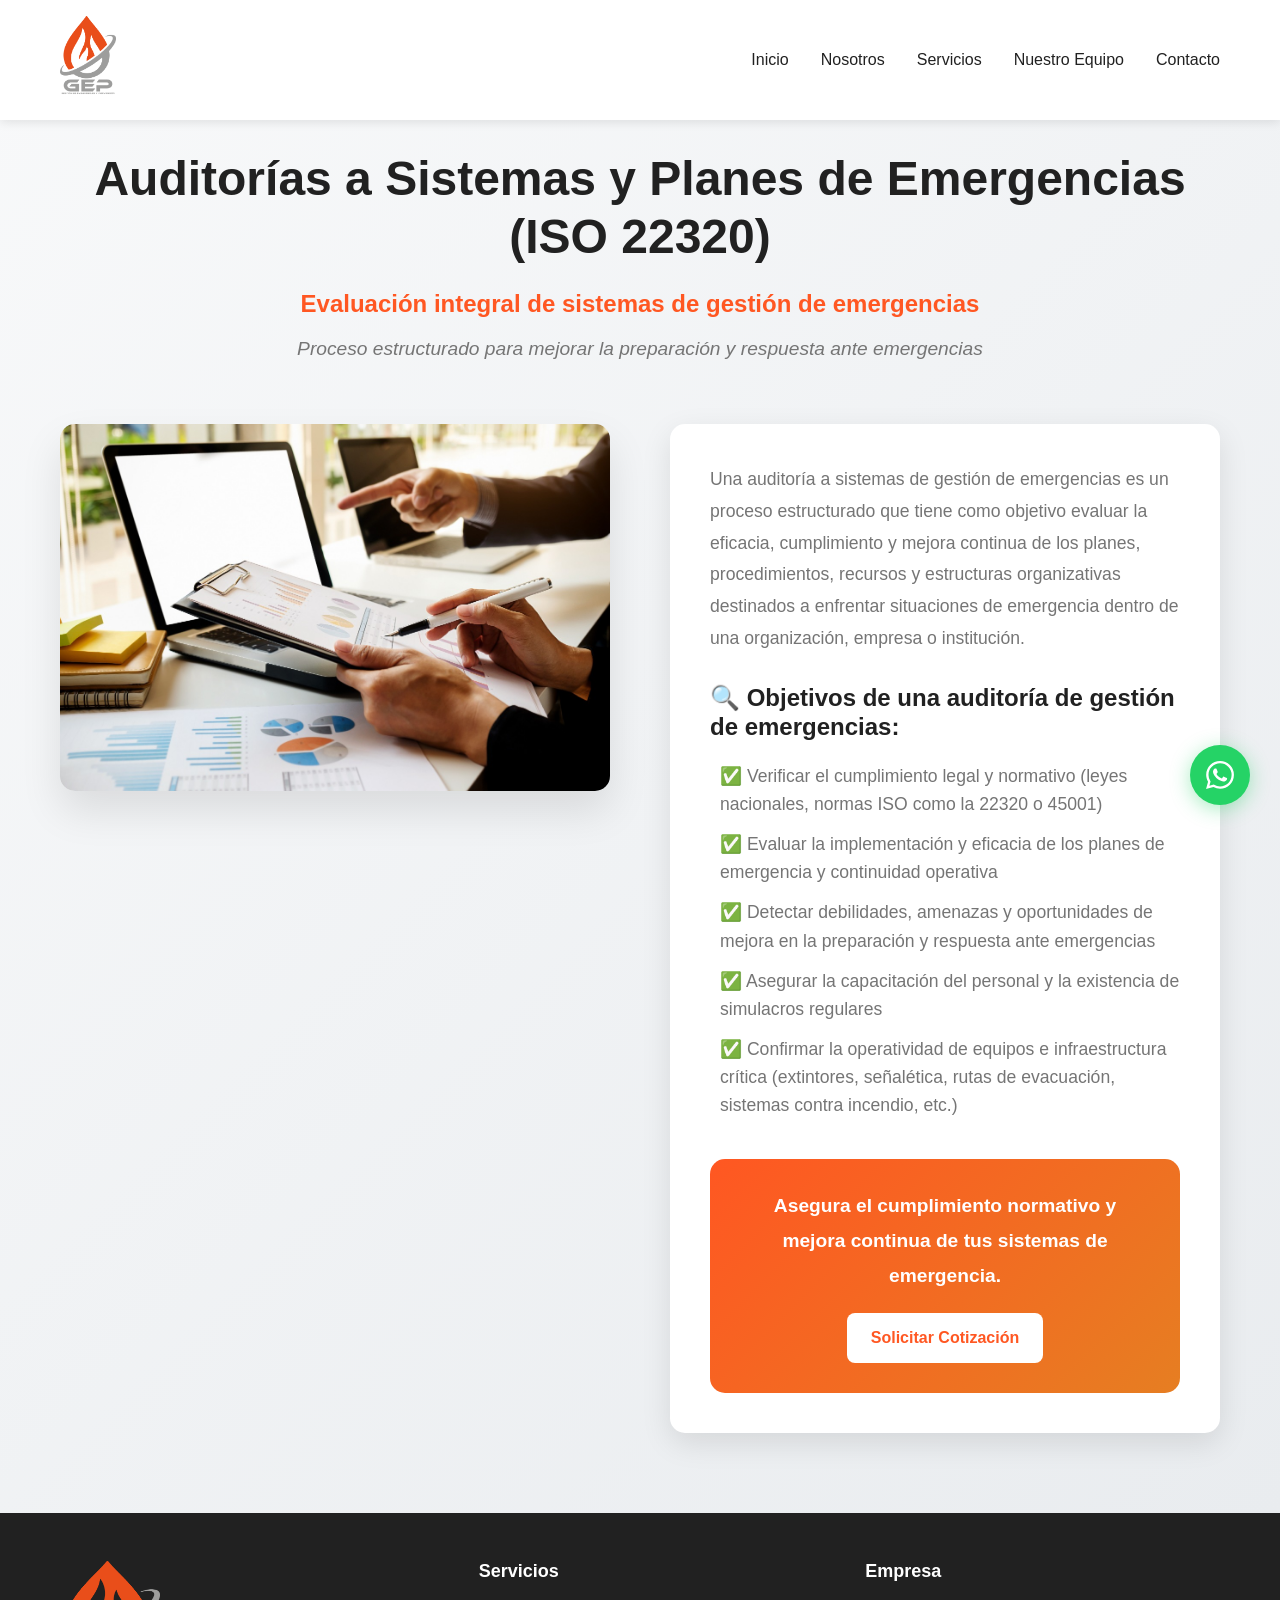
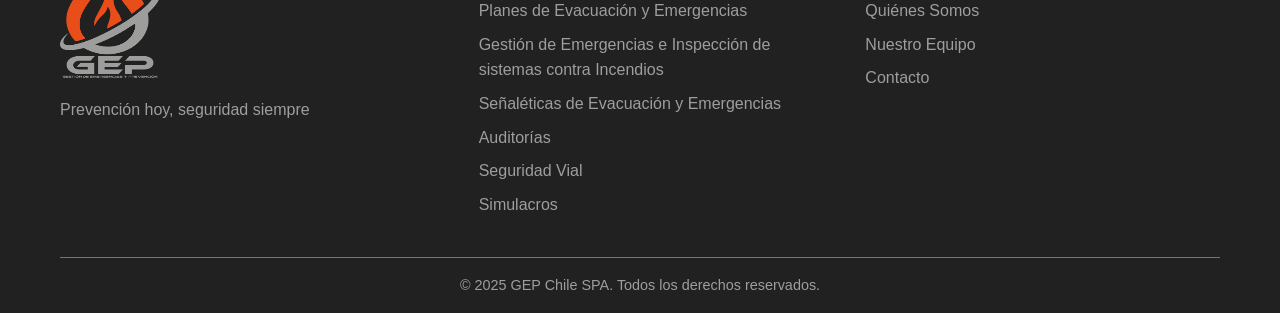
==== auditorias-emergencias.html @ ab6594a4 "avances full" ====
<!DOCTYPE html>
<html lang="es">
<head>
    <meta charset="UTF-8">
    <meta name="viewport" content="width=device-width, initial-scale=1.0">
    <title>Auditorías a Sistemas y Planes de Emergencias (ISO 22320) - GEP Chile</title>
    <link rel="stylesheet" href="assets/css/styles.css">
    <link rel="icon" type="image/x-icon" href="assets/img/favicon_io/favicon.ico">
</head>
<body>
    <!-- Header -->
    <header class="header">
        <nav class="navbar">
            <div class="container">
                <div class="nav-brand">
                    <img src="assets/img/logo.png" alt="GEP Chile Logo" class="logo">
                </div>
                <div class="nav-menu" id="nav-menu">
                    <ul class="nav-list">
                        <li class="nav-item"><a href="index.html" class="nav-link">Inicio</a></li>
                        <li class="nav-item"><a href="index.html#nosotros" class="nav-link">Nosotros</a></li>
                        <li class="nav-item"><a href="index.html#servicios" class="nav-link">Servicios</a></li>
                        <li class="nav-item"><a href="index.html#equipo" class="nav-link">Nuestro Equipo</a></li>
                        <li class="nav-item"><a href="index.html#contacto" class="nav-link">Contacto</a></li>
                    </ul>
                </div>
                <div class="nav-toggle" id="nav-toggle">
                    <span class="bar"></span>
                    <span class="bar"></span>
                    <span class="bar"></span>
                </div>
            </div>
        </nav>
    </header>

    <!-- Service Detail Section -->
    <section class="service-detail">
        <div class="container">
            <div class="service-detail-header">
                <h1>Auditorías a Sistemas y Planes de Emergencias (ISO 22320)</h1>
                <p class="service-subtitle">Evaluación integral de sistemas de gestión de emergencias</p>
                <p class="service-intro">Proceso estructurado para mejorar la preparación y respuesta ante emergencias</p>
            </div>
            
            <div class="service-detail-body">
                <div class="service-image">
                    <img src="assets/img/servicios/auditorias.jpg" alt="Auditorías a Sistemas y Planes de Emergencias">
                </div>
                
                <div class="service-description">
                    <p>Una auditoría a sistemas de gestión de emergencias es un proceso estructurado que tiene como objetivo evaluar la eficacia, cumplimiento y mejora continua de los planes, procedimientos, recursos y estructuras organizativas destinados a enfrentar situaciones de emergencia dentro de una organización, empresa o institución.</p>
                    
                    <div class="service-benefits">
                        <h3>🔍 Objetivos de una auditoría de gestión de emergencias:</h3>
                        <ul class="benefits-list">
                            <li>✅ Verificar el cumplimiento legal y normativo (leyes nacionales, normas ISO como la 22320 o 45001)</li>
                            <li>✅ Evaluar la implementación y eficacia de los planes de emergencia y continuidad operativa</li>
                            <li>✅ Detectar debilidades, amenazas y oportunidades de mejora en la preparación y respuesta ante emergencias</li>
                            <li>✅ Asegurar la capacitación del personal y la existencia de simulacros regulares</li>
                            <li>✅ Confirmar la operatividad de equipos e infraestructura crítica (extintores, señalética, rutas de evacuación, sistemas contra incendio, etc.)</li>
                        </ul>
                    </div>
                    
                    <div class="service-cta">
                        <p><strong>Asegura el cumplimiento normativo y mejora continua de tus sistemas de emergencia.</strong></p>
                        <a href="index.html#contacto" class="btn btn-primary">Solicitar Cotización</a>
                    </div>
                </div>
            </div>
        </div>
    </section>

    <!-- Footer -->
    <footer class="footer">
        <div class="container">
            <div class="footer-content">
                <div class="footer-brand">
                    <img src="assets/img/logo.png" alt="GEP Chile Logo" class="footer-logo">
                    <p>Prevención hoy, seguridad siempre</p>
                </div>
                <div class="footer-links">
                    <div class="footer-section">
                        <h4>Servicios</h4>
                        <ul>
                            <li><a href="index.html#servicios">Planes de Evacuación y Emergencias</a></li>
                            <li><a href="index.html#servicios">Gestión de Emergencias e Inspección de sistemas contra Incendios</a></li>
                            <li><a href="index.html#servicios">Señaléticas de Evacuación y Emergencias</a></li>
                            <li><a href="index.html#servicios">Auditorías</a></li>
                            <li><a href="index.html#servicios">Seguridad Vial</a></li>
                            <li><a href="index.html#servicios">Simulacros</a></li>
                        </ul>
                    </div>
                    <div class="footer-section">
                        <h4>Empresa</h4>
                        <ul>
                            <li><a href="index.html#nosotros">Quiénes Somos</a></li>
                            <li><a href="index.html#equipo">Nuestro Equipo</a></li>
                            <li><a href="index.html#contacto">Contacto</a></li>
                        </ul>
                    </div>
                </div>
            </div>
            <div class="footer-bottom">
                <p>&copy; 2025 GEP Chile SPA. Todos los derechos reservados.</p>
            </div>
        </div>
    </footer>

    <script src="assets/js/main.js"></script>
</body>
</html>
---- assets/css/styles.css ----
/* Reset and Base Styles */
* {
    margin: 0;
    padding: 0;
    box-sizing: border-box;
}

/* Custom Scrollbar */
::-webkit-scrollbar {
    width: 12px;
}

::-webkit-scrollbar-track {
    background: var(--background-light);
    border-radius: 6px;
}

::-webkit-scrollbar-thumb {
    background: linear-gradient(135deg, var(--primary-color), var(--primary-dark));
    border-radius: 6px;
    border: 2px solid var(--background-light);
}

::-webkit-scrollbar-thumb:hover {
    background: linear-gradient(135deg, var(--primary-dark), #D84315);
}

/* Firefox Scrollbar */
* {
    scrollbar-width: thin;
    scrollbar-color: var(--primary-color) var(--background-light);
}

:root {
    --primary-color: #FF5722;
    --primary-dark: #E64A19;
    --secondary-color: #9E9E9E;
    --secondary-dark: #757575;
    --text-dark: #212121;
    --text-light: #757575;
    --text-white: #FFFFFF;
    --background-light: #FAFAFA;
    --background-white: #FFFFFF;
    --border-color: #E0E0E0;
    --shadow-light: 0 2px 10px rgba(0, 0, 0, 0.1);
    --shadow-medium: 0 4px 20px rgba(0, 0, 0, 0.15);
    --shadow-heavy: 0 8px 30px rgba(0, 0, 0, 0.2);
    --border-radius: 8px;
    --transition: all 0.3s ease;
}

html {
    scroll-behavior: smooth;
}

body {
    font-family: 'Inter', -apple-system, BlinkMacSystemFont, 'Segoe UI', Roboto, sans-serif;
    line-height: 1.6;
    color: var(--text-dark);
    background-color: var(--background-white);
}

.container {
    max-width: 1200px;
    margin: 0 auto;
    padding: 0 20px;
}

/* Typography */
h1, h2, h3, h4, h5, h6 {
    font-weight: 600;
    line-height: 1.2;
    margin-bottom: 1rem;
}

h1 { font-size: 3rem; }
h2 { font-size: 2.5rem; }
h3 { font-size: 1.75rem; }
h4 { font-size: 1.25rem; }

p {
    margin-bottom: 1rem;
    color: var(--text-light);
}

/* Buttons */
.btn {
    display: inline-block;
    padding: 12px 24px;
    border-radius: var(--border-radius);
    text-decoration: none;
    font-weight: 500;
    text-align: center;
    transition: var(--transition);
    border: none;
    cursor: pointer;
    font-size: 1rem;
}

.btn-primary {
    background-color: var(--primary-color);
    color: var(--text-white);
}

.btn-primary:hover {
    background-color: var(--primary-dark);
    transform: translateY(-2px);
    box-shadow: var(--shadow-medium);
}

.btn-secondary {
    background-color: transparent;
    color: var(--text-white);
    border: 2px solid var(--primary-color);
}

.btn-secondary:hover {
    background-color: var(--primary-color);
    color: var(--text-white);
}

/* Header */
.header {
    position: fixed;
    top: 0;
    left: 0;
    right: 0;
    background-color: rgba(255, 255, 255, 0.95);
    backdrop-filter: blur(10px);
    z-index: 1000;
    box-shadow: var(--shadow-light);
}

.navbar {
    padding: 1rem 0;
}

.navbar .container {
    display: flex;
    justify-content: space-between;
    align-items: center;
}

.nav-brand .logo {
    height: 80px;
    width: auto;
}

.nav-menu {
    display: flex;
}

.nav-list {
    display: flex;
    list-style: none;
    gap: 2rem;
}

.nav-link {
    text-decoration: none;
    color: var(--text-dark);
    font-weight: 500;
    transition: var(--transition);
    position: relative;
}

.nav-link:hover {
    color: var(--primary-color);
}

.nav-link::after {
    content: '';
    position: absolute;
    bottom: -5px;
    left: 0;
    width: 0;
    height: 2px;
    background-color: var(--primary-color);
    transition: var(--transition);
}

.nav-link:hover::after {
    width: 100%;
}

.nav-toggle {
    display: none;
    flex-direction: column;
    cursor: pointer;
}

.nav-toggle .bar {
    width: 25px;
    height: 3px;
    background-color: var(--text-dark);
    margin: 3px 0;
    transition: var(--transition);
}

/* Hero Section */
.hero {
    height: 100vh;
    background: linear-gradient(135deg, rgba(255, 86, 34, 0.541) 0%, rgba(230, 73, 25, 0.61) 100%), url('../img/hero.jpg');
    background-size: cover;
    background-position: center;
    background-repeat: no-repeat;
    display: flex;
    align-items: center;
    justify-content: center;
    text-align: center;
    color: var(--text-white);
    position: relative;
    overflow: hidden;
}

.hero::before {
    content: '';
    position: absolute;
    top: 0;
    left: 0;
    right: 0;
    bottom: 0;
    background: url('data:image/svg+xml,<svg xmlns="http://www.w3.org/2000/svg" viewBox="0 0 100 100"><defs><pattern id="grain" width="100" height="100" patternUnits="userSpaceOnUse"><circle cx="25" cy="25" r="1" fill="white" opacity="0.1"/><circle cx="75" cy="75" r="1" fill="white" opacity="0.1"/><circle cx="50" cy="10" r="1" fill="white" opacity="0.1"/><circle cx="10" cy="90" r="1" fill="white" opacity="0.1"/></pattern></defs><rect width="100" height="100" fill="url(%23grain)"/></svg>');
    opacity: 0.3;
}

.hero-content {
    position: relative;
    z-index: 2;
    max-width: 800px;
    opacity: 0;
    transform: scale(0.95);
    animation: heroSlideIn 1.2s ease-out 0.2s forwards;
}

.hero-title {
    font-size: 4rem;
    font-weight: 700;
    margin-bottom: 1.5rem;
    text-shadow: 2px 2px 4px rgba(0, 0, 0, 0.3);
    opacity: 0;
    transform: translateY(50px);
    animation: heroFadeInUp 1s ease-out 0.5s forwards;
}

.hero-subtitle {
    font-size: 1.25rem;
    margin-bottom: 2rem;
    color: rgba(255, 255, 255, 0.9);
    max-width: 600px;
    margin-left: auto;
    margin-right: auto;
    opacity: 0;
    transform: translateY(30px);
    animation: heroFadeInUp 1s ease-out 1s forwards;
}

.hero-buttons {
    display: flex;
    gap: 1rem;
    justify-content: center;
    flex-wrap: wrap;
    opacity: 0;
    transform: translateY(20px);
    animation: heroFadeInUp 1s ease-out 1.5s forwards;
}

/* Hero Animations */
@keyframes heroFadeInUp {
    0% {
        opacity: 0;
        transform: translateY(50px);
    }
    100% {
        opacity: 1;
        transform: translateY(0);
    }
}

@keyframes heroSlideIn {
    0% {
        opacity: 0;
        transform: scale(0.8) translateY(30px);
    }
    100% {
        opacity: 1;
        transform: scale(1) translateY(0);
    }
}

.hero-scroll {
    position: absolute;
    bottom: 2rem;
    left: 50%;
    transform: translateX(-50%);
    color: var(--text-white);
    opacity: 0;
    animation: heroFadeIn 1s ease-out 2s forwards, bounce 2s infinite 3s;
}

@keyframes heroFadeIn {
    0% {
        opacity: 0;
        transform: translateX(-50%) translateY(20px);
    }
    100% {
        opacity: 1;
        transform: translateX(-50%) translateY(0);
    }
}

@keyframes bounce {
    0%, 20%, 50%, 80%, 100% { transform: translateX(-50%) translateY(0); }
    40% { transform: translateX(-50%) translateY(-10px); }
    60% { transform: translateX(-50%) translateY(-5px); }
}

/* Section Styles */
section {
    padding: 5rem 0;
}

.section-header {
    text-align: center;
    margin-bottom: 4rem;
}

.section-title {
    color: var(--text-dark);
    margin-bottom: 1rem;
}

.section-subtitle {
    font-size: 1.125rem;
    color: var(--text-light);
    max-width: 600px;
    margin: 0 auto;
}

/* About Section */
.about {
    background-color: var(--background-light);
}

.about-content {
    display: grid;
    grid-template-columns: 1fr 1fr;
    gap: 4rem;
    align-items: start;
}

.about-left-column {
    display: flex;
    flex-direction: column;
    gap: 2rem;
}

.about-image {
    display: flex;
    justify-content: center;
    align-items: center;
}

.about-us-image {
    width: 100%;
    height: auto;
    border-radius: var(--border-radius);
    box-shadow: var(--shadow-medium);
    object-fit: cover;
}

.about-text {
    font-size: 1.125rem;
}

.about-stats {
    display: grid;
    gap: 2rem;
    grid-template-columns: 1fr;
}

.stat-item {
    background-color: var(--background-white);
    padding: 2rem;
    border-radius: var(--border-radius);
    box-shadow: var(--shadow-light);
    text-align: center;
    transition: var(--transition);
}

.stat-item:hover {
    transform: translateY(-5px);
    box-shadow: var(--shadow-medium);
}

.stat-icon {
    color: var(--primary-color);
    margin-bottom: 1rem;
}

.stat-item h3 {
    color: var(--text-dark);
    margin-bottom: 0.5rem;
}

.stat-item p {
    font-size: 0.9rem;
}

/* Mission & Vision */
.mission-vision {
    background-color: var(--primary-color);
}

.mv-grid {
    display: grid;
    grid-template-columns: 1fr 1fr;
    gap: 3rem;
}

.mv-item {
    text-align: center;
    padding: 3rem 2rem;
    background-color: rgba(255, 255, 255, 0.219);
    border-radius: var(--border-radius);
    transition: var(--transition);
    backdrop-filter: blur(10px);
}

.mv-item:hover {
    transform: translateY(-5px);
    box-shadow: var(--shadow-medium);
    background-color: rgba(255, 255, 255, 0.137);
}

.mv-icon {
    color: var(--text-white);
    margin-bottom: 1.5rem;
}

.mv-item h3 {
    color: var(--text-white);
    margin-bottom: 1rem;
}

.mv-item p {
    font-size: 1rem;
    line-height: 1.7;
    color: var(--text-white);
}

/* Services Section */
.services {
    background-image: url('../img/services.jpg');
    background-size: cover;
    background-position: center;
    background-attachment: fixed;
    position: relative;
}

.services::before {
    content: '';
    position: absolute;
    top: 0;
    left: 0;
    right: 0;
    bottom: 0;
    background-color: rgba(255, 255, 255, 0.781);
    z-index: 1;
}

.services .container {
    position: relative;
    z-index: 2;
}

.services-grid {
    display: grid;
    grid-template-columns: repeat(auto-fit, minmax(350px, 1fr));
    gap: 2rem;
}

.service-card {
    background-color: var(--background-white);
    padding: 2.5rem 2rem;
    border-radius: var(--border-radius);
    box-shadow: var(--shadow-light);
    text-align: center;
    transition: var(--transition);
    border-top: 4px solid transparent;
    text-decoration: none;
    color: inherit;
    display: block;
}

.service-card:hover {
    transform: translateY(-10px);
    box-shadow: var(--shadow-heavy);
    border-top-color: var(--primary-color);
}

.service-icon {
    color: var(--primary-color);
    margin-bottom: 1.5rem;
}

.service-card h3 {
    color: var(--text-dark);
    margin-bottom: 1rem;
}

.service-card p {
    font-size: 1rem;
    line-height: 1.6;
}



/* Team Section */
.team {
    background-color: var(--background-light);
    padding: 6rem 0;
}

.team-content {
    display: grid;
    grid-template-columns: 1fr 1.5fr;
    gap: 4rem;
    align-items: start;
    margin-top: 3rem;
}

.team-image {
    position: relative;
    border-radius: var(--border-radius);
    overflow: hidden;
    box-shadow: var(--shadow-medium);
    height: 500px;
    display: flex;
    align-items: center;
    justify-content: center;
    background-color: var(--primary-color);
}

.team-photo {
    width: 100%;
    height: 100%;
    object-fit: contain;
    transition: var(--transition);
    will-change: transform;
}

.team-photo:hover {
    transform: scale(1.05);
}

/* Parallax effect for team image */
@media (min-width: 768px) {
    .team-image {
        position: sticky;
        top: 100px;
    }
    
    .team-photo {
        transform: translateY(0);
        transition: transform 0.1s ease-out;
    }
}

.team-info {
    padding: 1rem 0;
}

.team-info p {
    font-size: 1.1rem;
    line-height: 1.7;
    margin-bottom: 2rem;
    color: var(--text-medium);
}

.experience-section,
.academic-section {
    margin-bottom: 2.5rem;
}

.experience-section h3,
.academic-section h3 {
    color: var(--primary-color);
    font-size: 1.4rem;
    margin-bottom: 1rem;
    font-weight: 600;
}

.experience-list,
.academic-list {
    list-style: none;
    padding: 0;
    margin: 1.5rem 0;
}

.experience-list li,
.academic-list li {
    position: relative;
    padding: 0.5rem 0 0.5rem 2rem;
    color: var(--text-medium);
    font-size: 1rem;
    line-height: 1.6;
}

.experience-list li::before,
.academic-list li::before {
    content: '▶';
    position: absolute;
    left: 0;
    color: var(--primary-color);
    font-size: 0.8rem;
    top: 0.6rem;
}

.team-conclusion {
    font-size: 1.1rem;
    line-height: 1.7;
    color: var(--text-dark);
    font-weight: 500;
    background: linear-gradient(135deg, rgba(255, 87, 34, 0.05), rgba(255, 87, 34, 0.1));
    padding: 2rem;
    border-radius: var(--border-radius);
    border-left: 4px solid var(--primary-color);
    margin-top: 2rem;
}

/* Contact Section */
.contact {
    background-image: url('../img/contact.jpg');
    background-size: cover;
    background-position: center;
    background-attachment: fixed;
    position: relative;
}

.contact::before {
    content: '';
    position: absolute;
    top: 0;
    left: 0;
    right: 0;
    bottom: 0;
    background-color: rgba(255, 255, 255, 0.9);
    z-index: 1;
}

.contact .container {
    position: relative;
    z-index: 2;
}

.contact-content {
    display: grid;
    grid-template-columns: 1fr 1fr;
    gap: 4rem;
}

.contact-info {
    display: flex;
    flex-direction: column;
    gap: 2rem;
}

.contact-item {
    display: flex;
    align-items: center;
    gap: 1rem;
    background-color: var(--background-white);
    padding: 1.5rem;
    border-radius: var(--border-radius);
    box-shadow: var(--shadow-light);
}

.contact-icon {
    color: var(--primary-color);
    flex-shrink: 0;
}

.contact-item h3 {
    color: var(--text-dark);
    margin-bottom: 0.25rem;
    font-size: 1.125rem;
}

.contact-item p {
    margin: 0;
    color: var(--text-light);
}

.contact-form {
    background-color: var(--background-white);
    padding: 2.5rem;
    border-radius: var(--border-radius);
    box-shadow: var(--shadow-light);
}

.form-group {
    margin-bottom: 1.5rem;
}

.form-group input,
.form-group select,
.form-group textarea {
    width: 100%;
    padding: 12px 16px;
    border: 2px solid var(--border-color);
    border-radius: var(--border-radius);
    font-size: 1rem;
    font-family: inherit;
    transition: var(--transition);
    background-color: var(--background-white);
}

.form-group input:focus,
.form-group select:focus,
.form-group textarea:focus {
    outline: none;
    border-color: var(--primary-color);
    box-shadow: 0 0 0 3px rgba(255, 87, 34, 0.1);
}

.form-group textarea {
    resize: vertical;
    min-height: 120px;
}

/* Footer */
.footer {
    background-color: var(--text-dark);
    color: var(--text-white);
    padding: 3rem 0 1rem;
}

.footer-content {
    display: grid;
    grid-template-columns: 1fr 2fr;
    gap: 3rem;
    margin-bottom: 2rem;
}

.footer-brand {
    display: flex;
    flex-direction: column;
    gap: 1rem;
}

.footer-logo {
    height: 120px;
    width: 100px;
}

.footer-brand p {
    color: var(--secondary-color);
    margin: 0;
}

.footer-links {
    display: grid;
    grid-template-columns: repeat(auto-fit, minmax(200px, 1fr));
    gap: 2rem;
}

.footer-section h4 {
    color: var(--text-white);
    margin-bottom: 1rem;
    font-size: 1.125rem;
}

.footer-section ul {
    list-style: none;
}

.footer-section ul li {
    margin-bottom: 0.5rem;
}

.footer-section ul li a {
    color: var(--secondary-color);
    text-decoration: none;
    transition: var(--transition);
}

.footer-section ul li a:hover {
    color: var(--primary-color);
}

.footer-bottom {
    border-top: 1px solid var(--secondary-dark);
    padding-top: 1rem;
    text-align: center;
}

.footer-bottom p {
    color: var(--secondary-color);
    margin: 0;
    font-size: 0.9rem;
}/* Service Detail Styles */
.service-detail {
    padding: 150px 0 80px;
    background: linear-gradient(135deg, #f8f9fa 0%, #e9ecef 100%);
}

.service-detail-content {
    max-width: 1200px;
    margin: 0 auto;
}

.service-detail-header {
    text-align: center;
    margin-bottom: 60px;
}

.service-detail-header h1 {
    font-size: 3rem;
    color: var(--text-color);
    margin-bottom: 20px;
    font-weight: 700;
}

.service-subtitle {
    font-size: 1.5rem;
    color: var(--primary-color);
    font-weight: 600;
    margin-bottom: 10px;
}

.service-intro {
    font-size: 1.2rem;
    color: var(--text-light);
    font-style: italic;
}

.service-detail-body {
    display: grid;
    grid-template-columns: 1fr 1fr;
    gap: 60px;
    align-items: start;
}

.service-image {
    position: sticky;
    top: 120px;
}

.service-image img {
    width: 100%;
    height: auto;
    border-radius: 15px;
    box-shadow: 0 20px 40px rgba(0, 0, 0, 0.1);
    transition: transform 0.3s ease;
}

.service-image img:hover {
    transform: translateY(-10px);
}

.service-description {
    background: white;
    padding: 40px;
    border-radius: 15px;
    box-shadow: 0 10px 30px rgba(0, 0, 0, 0.1);
}

.service-description p {
    font-size: 1.1rem;
    line-height: 1.8;
    color: var(--text-light);
    margin-bottom: 30px;
}

.service-features,
.service-benefits {
    margin-bottom: 40px;
}

.service-features h3,
.service-benefits h3 {
    font-size: 1.5rem;
    color: var(--text-color);
    margin-bottom: 20px;
    font-weight: 600;
}

.features-list,
.benefits-list {
    list-style: none;
    padding: 0;
}

.features-list li,
.benefits-list li {
    font-size: 1.1rem;
    color: var(--text-light);
    margin-bottom: 12px;
    padding-left: 10px;
}

.service-videos {
    margin: 40px 0;
}

.service-videos h3 {
    color: var(--primary-color);
    font-size: 1.8rem;
    margin-bottom: 25px;
    text-align: center;
}

.videos-grid {
    display: grid;
    grid-template-columns: repeat(auto-fit, minmax(300px, 1fr));
    gap: 20px;
    margin-bottom: 20px;
}

.video-item {
    border-radius: 10px;
    overflow: hidden;
    box-shadow: 0 4px 15px rgba(0,0,0,0.1);
    transition: transform 0.3s ease;
}

.video-item:hover {
    transform: translateY(-5px);
}

.video-item video {
    width: 100%;
    height: auto;
    display: block;
}

.service-cta {
    text-align: center;
    padding: 30px;
    background: linear-gradient(135deg, var(--primary-color), #e67e22);
    border-radius: 15px;
    color: white;
}

.service-cta p {
    color: white;
    font-size: 1.2rem;
    margin-bottom: 20px;
}

.service-cta .btn {
    background: white;
    color: var(--primary-color);
    border: none;
    font-weight: 600;
}

.service-cta .btn:hover {
    background: #f8f9fa;
    transform: translateY(-2px);
}

/* Responsive Design */
@media (max-width: 768px) {
    .container {
        padding: 0 15px;
    }
    
    .hero-title {
        font-size: 3rem;
    }
    
    .about-content {
        grid-template-columns: 1fr;
        gap: 3rem;
    }
    
    .services-grid {
        grid-template-columns: repeat(auto-fit, minmax(300px, 1fr));
    }
    
    /* Service Detail Responsive */
    .service-detail {
        padding: 140px 0 60px;
    }

    .service-detail-header h1 {
        font-size: 2rem;
    }

    .service-subtitle {
        font-size: 1.2rem;
    }

    .service-intro {
        font-size: 1rem;
    }

    .service-detail-body {
        grid-template-columns: 1fr;
        gap: 40px;
    }

    .service-image {
        position: static;
        order: -1;
    }

    .service-description {
        padding: 30px 20px;
    }

    .service-cta {
        padding: 20px;
    }

    .service-cta p {
        font-size: 1rem;
    }
    
    .team-content {
        grid-template-columns: 1fr;
        gap: 2rem;
    }

    .contact-content {
        grid-template-columns: 1fr;
        gap: 2rem;
    }
    
    .footer-content {
        grid-template-columns: 1fr;
        gap: 2rem;
    }
}

@media (max-width: 768px) {
    .nav-menu {
        position: fixed;
        top: 80px;
        left: -100%;
        width: 100%;
        height: calc(100vh - 80px);
        background-color: var(--background-white);
        flex-direction: column;
        justify-content: flex-start;
        align-items: center;
        padding-top: 2rem;
        transition: var(--transition);
        box-shadow: var(--shadow-medium);
    }
    
    .nav-menu.active {
        left: 0;
    }
    
    .nav-list {
        flex-direction: column;
        gap: 1.5rem;
    }
    
    .nav-toggle {
        display: flex;
    }
    
    .nav-toggle.active .bar:nth-child(2) {
        opacity: 0;
    }
    
    .nav-toggle.active .bar:nth-child(1) {
        transform: translateY(8px) rotate(45deg);
    }
    
    .nav-toggle.active .bar:nth-child(3) {
        transform: translateY(-8px) rotate(-45deg);
    }
    
    .hero-title {
        font-size: 2.5rem;
    }
    
    .hero-subtitle {
        font-size: 1.125rem;
    }
    
    .hero-buttons {
        flex-direction: column;
        align-items: center;
    }
    
    .hero-buttons .btn {
        width: 200px;
    }
    
    h1 { font-size: 2.5rem; }
    h2 { font-size: 2rem; }
    h3 { font-size: 1.5rem; }
    
    section {
        padding: 3rem 0;
    }
    
    .videos-grid {
        grid-template-columns: 1fr;
        gap: 15px;
    }
    
    .service-videos h3 {
        font-size: 1.5rem;
    }
    
    .section-header {
        margin-bottom: 3rem;
    }
    
    .mv-grid {
        grid-template-columns: 1fr;
        gap: 2rem;
    }
    
    .services-grid {
        grid-template-columns: 1fr;
    }
    

    
    .about-content {
        grid-template-columns: 1fr;
        gap: 3rem;
    }
    
    .about-left-column {
        gap: 1.5rem;
    }
    
    .about-stats {
        grid-template-columns: 1fr;
    }
    

    
    .team {
        padding: 4rem 0;
    }

    .team-content {
        gap: 2rem;
    }

    .team-info {
        padding: 0;
    }

    .team-conclusion {
        padding: 1.5rem;
        margin-top: 1.5rem;
    }

    .contact-form {
        padding: 2rem 1.5rem;
    }
    
    .footer-links {
        grid-template-columns: 1fr;
        gap: 1.5rem;
    }
}

@media (max-width: 480px) {
    .container {
        padding: 0 10px;
    }
    
    .hero-title {
        font-size: 2rem;
    }
    
    .hero-subtitle {
        font-size: 1rem;
    }
    
    .btn {
        padding: 10px 20px;
        font-size: 0.9rem;
    }
    
    .service-card,
    .stat-item,
    .mv-item {
        padding: 2rem 1.5rem;
    }
    
    .contact-form {
        padding: 1.5rem;
    }
    

    
    .footer {
        padding: 2rem 0 1rem;
    }
}

/* Animations and Interactions */
@keyframes fadeInUp {
    from {
        opacity: 0;
        transform: translateY(30px);
    }
    to {
        opacity: 1;
        transform: translateY(0);
    }
}

@keyframes fadeInLeft {
    from {
        opacity: 0;
        transform: translateX(-30px);
    }
    to {
        opacity: 1;
        transform: translateX(0);
    }
}

@keyframes fadeInRight {
    from {
        opacity: 0;
        transform: translateX(30px);
    }
    to {
        opacity: 1;
        transform: translateX(0);
    }
}

.fade-in-up {
    animation: fadeInUp 0.6s ease-out;
}

.fade-in-left {
    animation: fadeInLeft 0.6s ease-out;
}

.fade-in-right {
    animation: fadeInRight 0.6s ease-out;
}

/* Scroll animations */
.animate-on-scroll {
    opacity: 0;
    transform: translateY(30px);
    transition: all 0.6s ease-out;
}

.animate-on-scroll.animated {
    opacity: 1;
    transform: translateY(0);
}

/* Loading states */
.loading {
    opacity: 0.7;
    pointer-events: none;
}

/* Focus styles for accessibility */
.btn:focus,
.nav-link:focus {
    outline: 2px solid var(--primary-color);
    outline-offset: 2px;
}

/* High contrast mode support */
@media (prefers-contrast: high) {
    :root {
        --shadow-light: 0 2px 10px rgba(0, 0, 0, 0.3);
        --shadow-medium: 0 4px 20px rgba(0, 0, 0, 0.4);
        --shadow-heavy: 0 8px 30px rgba(0, 0, 0, 0.5);
    }
}

/* Reduced motion support */
@media (prefers-reduced-motion: reduce) {
    * {
        animation-duration: 0.01ms !important;
        animation-iteration-count: 1 !important;
        transition-duration: 0.01ms !important;
    }
    
    .hero-scroll {
        animation: none;
    }
}

/* Print styles */
@media print {
    .header,
    .hero-scroll,
    .nav-toggle,
    .contact-form {
        display: none;
    }
    
    .hero {
        height: auto;
        padding: 2rem 0;
        background: none;
        color: var(--text-dark);
    }
    
    section {
        padding: 1rem 0;
        break-inside: avoid;
    }
    
    .service-card,

    .stat-item {
        break-inside: avoid;
        box-shadow: none;
        border: 1px solid var(--border-color);
    }
}/* Additi
onal styles for JavaScript functionality */

/* Active navigation link */
.nav-link.active {
    color: var(--primary-color);
}

.nav-link.active::after {
    width: 100%;
}

/* Notification styles */
.notification {
    font-size: 0.9rem;
    line-height: 1.4;
}

.notification-message {
    flex: 1;
}

.notification-close:hover {
    opacity: 1 !important;
}

/* WhatsApp floating button animation */
@keyframes whatsappPulse {
    0% {
        transform: scale(1);
        box-shadow: 0 4px 20px rgba(37, 211, 102, 0.4);
    }
    50% {
        transform: scale(1.05);
        box-shadow: 0 6px 25px rgba(37, 211, 102, 0.6);
    }
    100% {
        transform: scale(1);
        box-shadow: 0 4px 20px rgba(37, 211, 102, 0.4);
    }
}

/* Floating buttons responsive */
@media (max-width: 768px) {
    .whatsapp-float {
        bottom: 85px !important;
        right: 20px !important;
        width: 55px !important;
        height: 55px !important;
    }
    
    .scroll-to-top {
        bottom: 20px !important;
        right: 20px !important;
        width: 45px !important;
        height: 45px !important;
    }
}

/* Form validation styles */
.form-group input.error,
.form-group select.error,
.form-group textarea.error {
    border-color: #f44336;
    box-shadow: 0 0 0 3px rgba(244, 67, 54, 0.1);
}

.form-group .error-message {
    color: #f44336;
    font-size: 0.875rem;
    margin-top: 0.25rem;
    display: block;
}

/* Loading states */
.btn:disabled {
    opacity: 0.6;
    cursor: not-allowed;
}

.btn.loading {
    position: relative;
    color: transparent;
}

.btn.loading::after {
    content: '';
    position: absolute;
    top: 50%;
    left: 50%;
    width: 20px;
    height: 20px;
    margin: -10px 0 0 -10px;
    border: 2px solid transparent;
    border-top-color: currentColor;
    border-radius: 50%;
    animation: spin 1s linear infinite;
}

@keyframes spin {
    0% { transform: rotate(0deg); }
    100% { transform: rotate(360deg); }
}

/* Enhanced hover effects */
.service-card:hover .service-icon,
.stat-item:hover .stat-icon,
.mv-item:hover .mv-icon {
    transform: scale(1.1);
    transition: transform 0.3s ease;
}

/* Improved focus indicators */
.form-group input:focus,
.form-group select:focus,
.form-group textarea:focus {
    transform: translateY(-1px);
}

/* Enhanced mobile navigation */
@media (max-width: 768px) {
    .nav-menu.active {
        animation: slideInRight 0.3s ease-out;
    }
    
    @keyframes slideInRight {
        from {
            transform: translateX(-100%);
        }
        to {
            transform: translateX(0);
        }
    }
    
    .nav-link {
        padding: 0.75rem 1rem;
        border-radius: var(--border-radius);
        transition: var(--transition);
    }
    
    .nav-link:hover {
        background-color: rgba(255, 87, 34, 0.1);
    }
}

/* Improved accessibility */
@media (prefers-reduced-motion: reduce) {
    .animate-on-scroll {
        animation: none;
        opacity: 1;
        transform: none;
    }
}

/* Dark mode support (future enhancement) */
@media (prefers-color-scheme: dark) {
    /* Dark mode styles can be added here in the future */
}

/* High DPI display support */
@media (-webkit-min-device-pixel-ratio: 2), (min-resolution: 192dpi) {
    .logo,
    .footer-logo {
        image-rendering: -webkit-optimize-contrast;
        image-rendering: crisp-edges;
    }
}
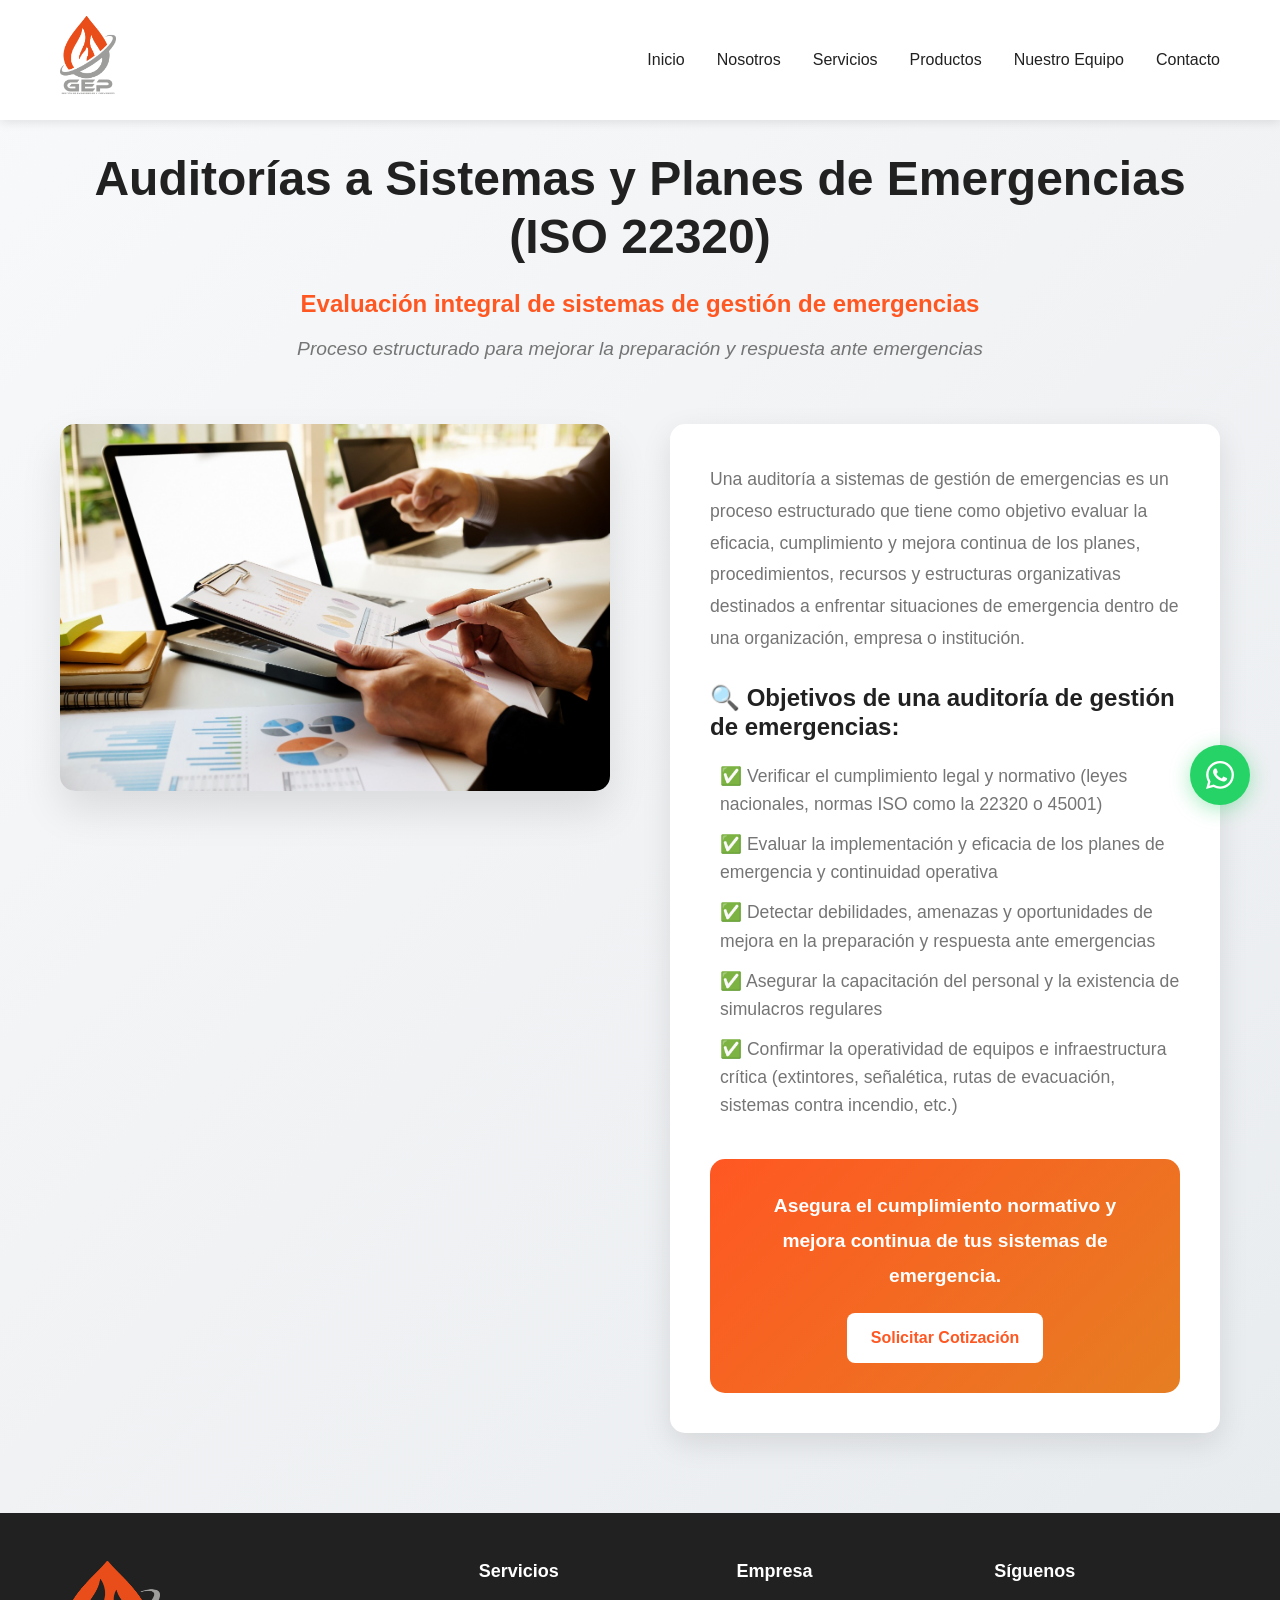
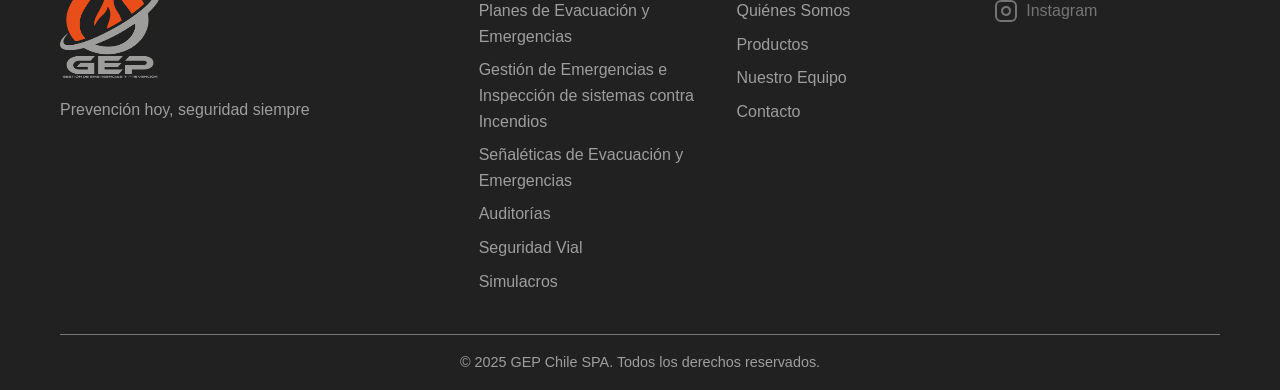
==== commit a0985b79: "fulled" ====
--- a/auditorias-emergencias.html
+++ b/auditorias-emergencias.html
@@ -20,6 +20,7 @@
                         <li class="nav-item"><a href="index.html" class="nav-link">Inicio</a></li>
                         <li class="nav-item"><a href="index.html#nosotros" class="nav-link">Nosotros</a></li>
                         <li class="nav-item"><a href="index.html#servicios" class="nav-link">Servicios</a></li>
+                        <li class="nav-item"><a href="productos.html" class="nav-link">Productos</a></li>
                         <li class="nav-item"><a href="index.html#equipo" class="nav-link">Nuestro Equipo</a></li>
                         <li class="nav-item"><a href="index.html#contacto" class="nav-link">Contacto</a></li>
                     </ul>
@@ -63,7 +64,7 @@
                     
                     <div class="service-cta">
                         <p><strong>Asegura el cumplimiento normativo y mejora continua de tus sistemas de emergencia.</strong></p>
-                        <a href="index.html#contacto" class="btn btn-primary">Solicitar Cotización</a>
+                        <a href="index.html?service=auditorias&message=Hola,%20me%20interesa%20obtener%20más%20información%20sobre%20el%20servicio%20de%20Auditorías%20de%20planes%20de%20emergencia.%20Me%20gustaría%20solicitar%20una%20cotización%20para%20evaluar%20el%20cumplimiento%20normativo%20y%20la%20efectividad%20de%20nuestros%20sistemas%20de%20emergencia.#contacto" class="btn btn-primary">Solicitar Cotización</a>
                     </div>
                 </div>
             </div>
@@ -94,9 +95,23 @@
                         <h4>Empresa</h4>
                         <ul>
                             <li><a href="index.html#nosotros">Quiénes Somos</a></li>
+                            <li><a href="productos.html">Productos</a></li>
                             <li><a href="index.html#equipo">Nuestro Equipo</a></li>
                             <li><a href="index.html#contacto">Contacto</a></li>
                         </ul>
+                    </div>
+                    <div class="footer-section">
+                        <h4>Síguenos</h4>
+                        <div class="social-links">
+                            <a href="https://www.instagram.com/gep.chile" target="_blank" rel="noopener noreferrer" class="social-link">
+                                <svg width="24" height="24" viewBox="0 0 24 24" fill="none" xmlns="http://www.w3.org/2000/svg">
+                                    <rect x="2" y="2" width="20" height="20" rx="5" ry="5" stroke="currentColor" stroke-width="2"/>
+                                    <path d="M16 11.37A4 4 0 1 1 12.63 8 4 4 0 0 1 16 11.37z" stroke="currentColor" stroke-width="2"/>
+                                    <line x1="17.5" y1="6.5" x2="17.51" y2="6.5" stroke="currentColor" stroke-width="2"/>
+                                </svg>
+                                <span>Instagram</span>
+                            </a>
+                        </div>
                     </div>
                 </div>
             </div>
--- a/assets/css/styles.css
+++ b/assets/css/styles.css
@@ -119,6 +119,65 @@
     color: var(--text-white);
 }
 
+.btn-outline {
+    background-color: transparent;
+    color: var(--primary-color);
+    border: 2px solid var(--primary-color);
+    padding: 8px 16px;
+    font-size: 0.9rem;
+}
+
+.btn-outline:hover {
+    background-color: var(--primary-color);
+    color: var(--text-white);
+    transform: translateY(-2px);
+}
+
+.service-btn {
+    margin-top: 15px;
+    text-align: center;
+}
+
+/* Social Links */
+.social-links {
+    display: flex;
+    flex-direction: column;
+    gap: 10px;
+}
+
+.social-link {
+    display: flex;
+    align-items: center;
+    gap: 8px;
+    color: var(--text-light);
+    text-decoration: none;
+    transition: color 0.3s ease;
+}
+
+.social-link:hover {
+    color: var(--primary-color);
+}
+
+.social-link svg {
+    flex-shrink: 0;
+}
+
+/* Contact Instagram Link */
+.contact-item p a {
+    color: var(--primary-color);
+    text-decoration: none;
+    font-weight: 500;
+    transition: all 0.3s ease;
+    display: inline-flex;
+    align-items: center;
+    gap: 5px;
+}
+
+.contact-item p a:hover {
+    color: var(--secondary-color);
+    transform: translateY(-1px);
+}
+
 /* Header */
 .header {
     position: fixed;
@@ -1478,6 +1537,109 @@
 }
 
 /* Dark mode support (future enhancement) */
+/* Coming Soon Section */
+.coming-soon {
+    padding: 80px 0;
+    background: linear-gradient(135deg, var(--background-light) 0%, var(--background-white) 100%);
+    text-align: center;
+}
+
+.coming-soon-content {
+    max-width: 800px;
+    margin: 0 auto;
+}
+
+.coming-soon-icon {
+    margin-bottom: 2rem;
+    color: var(--primary-color);
+}
+
+.coming-soon h2 {
+    font-size: 2.5rem;
+    font-weight: 700;
+    color: var(--text-dark);
+    margin-bottom: 1.5rem;
+}
+
+.coming-soon p {
+    font-size: 1.2rem;
+    color: var(--text-light);
+    line-height: 1.6;
+    margin-bottom: 3rem;
+}
+
+.features-preview {
+    display: grid;
+    grid-template-columns: repeat(auto-fit, minmax(250px, 1fr));
+    gap: 2rem;
+    margin-bottom: 3rem;
+}
+
+.feature-item {
+    background: var(--background-white);
+    padding: 2rem;
+    border-radius: var(--border-radius);
+    box-shadow: var(--shadow-light);
+    transition: var(--transition);
+}
+
+.feature-item:hover {
+    transform: translateY(-5px);
+    box-shadow: var(--shadow-medium);
+}
+
+.feature-item h3 {
+    font-size: 1.3rem;
+    font-weight: 600;
+    color: var(--text-dark);
+    margin-bottom: 0.5rem;
+}
+
+.feature-item p {
+    font-size: 1rem;
+    color: var(--text-light);
+    margin-bottom: 0;
+}
+
+.cta-section {
+    background: var(--background-white);
+    padding: 2.5rem;
+    border-radius: var(--border-radius);
+    box-shadow: var(--shadow-light);
+    border: 2px solid var(--primary-color);
+}
+
+.cta-section p {
+    font-size: 1.1rem;
+    color: var(--text-dark);
+    margin-bottom: 1.5rem;
+    font-weight: 500;
+}
+
+@media (max-width: 768px) {
+    .coming-soon {
+        padding: 60px 0;
+    }
+    
+    .coming-soon h2 {
+        font-size: 2rem;
+    }
+    
+    .coming-soon p {
+        font-size: 1.1rem;
+    }
+    
+    .features-preview {
+        grid-template-columns: 1fr;
+        gap: 1.5rem;
+    }
+    
+    .feature-item,
+    .cta-section {
+        padding: 1.5rem;
+    }
+}
+
 @media (prefers-color-scheme: dark) {
     /* Dark mode styles can be added here in the future */
 }
